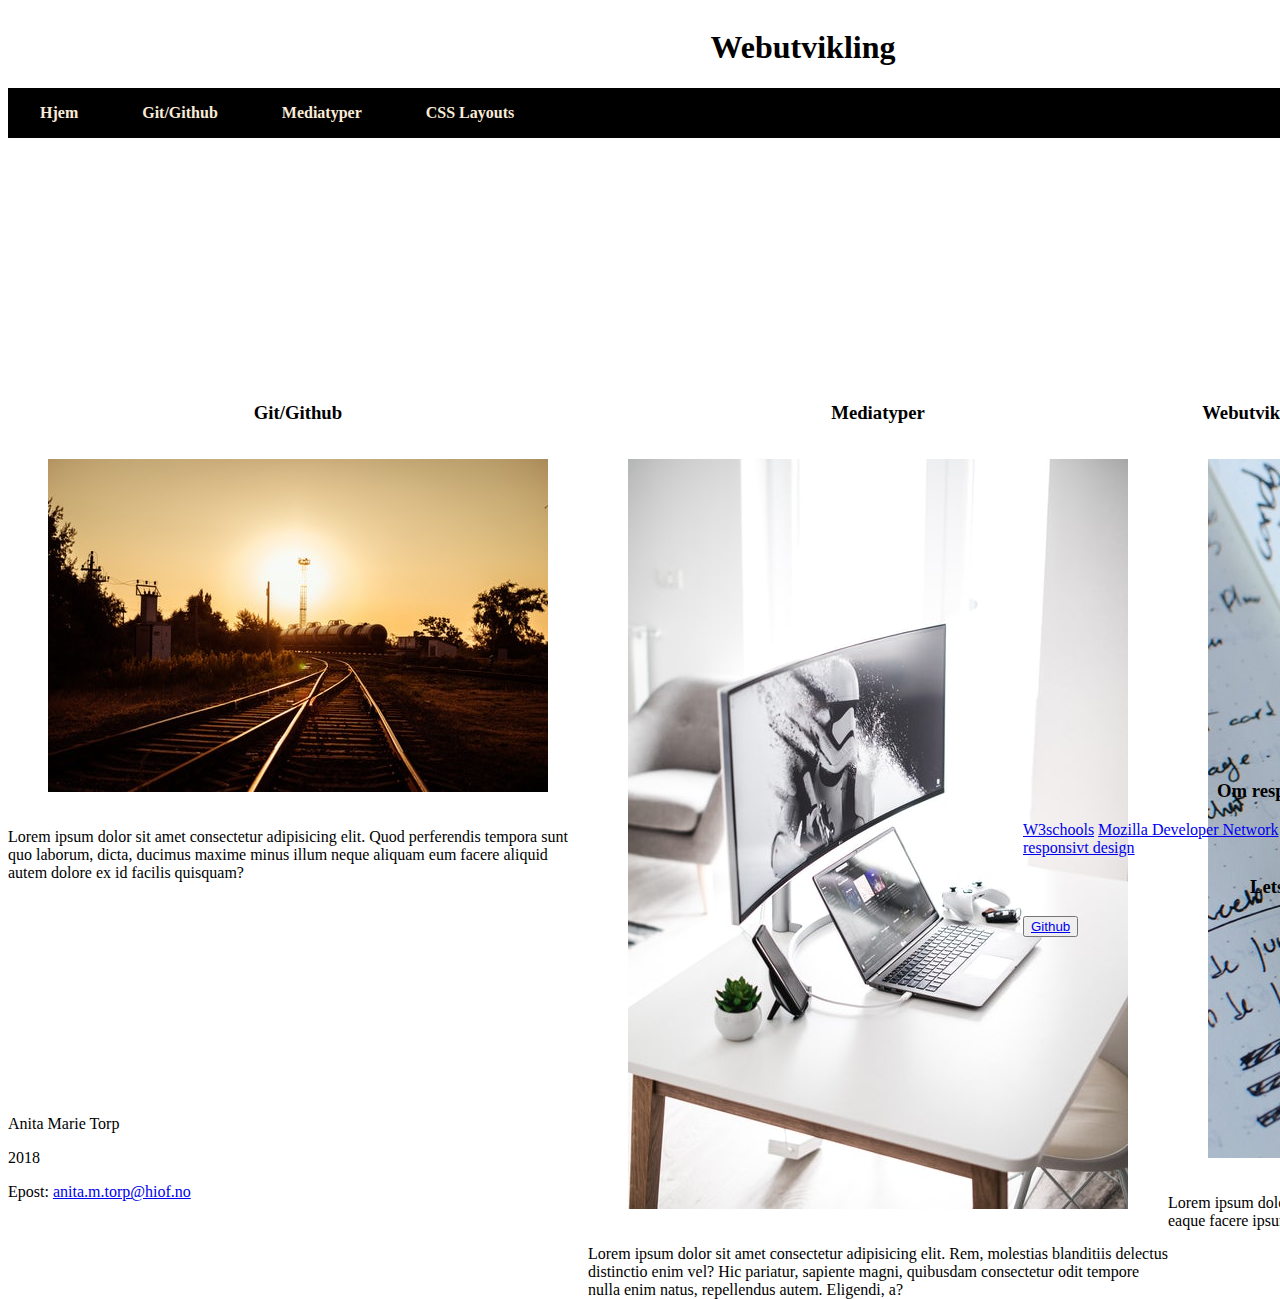
==== oblig2/index.html @ 523c4edc "Initial commit" ====
<!DOCTYPE html>
<html lang="nb">
<head>
    <meta charset="UTF-8">
    <meta name="viewport" content="width=device-width, initial-scale=1.0">
    <meta http-equiv="X-UA-Compatible" content="ie=edge">
    <link rel="stylesheet" media="print" href="print.css">
    <link rel="stylesheet" media = "all" href="stil.css" type="text/css">

    <title>webutvikling</title>
</head>
<body>
    <div id ="maincontainer">
        <header>
            <h1>Webutvikling</h1>
            <nav>
                <a href="index.html">Hjem</a>
                <a href="oblig2/git.html">Git/Github</a>
                <a href="oblig2/mediatyper.html">Mediatyper</a>
                <a href="oblig2/layouts.html">CSS Layouts</a>
            </nav>
        </header>

            <main>
                <article class = "forsideArtikkel">
                    <h3>Git/Github</h3>
                    <figure>
                        <img src="../bilder/git.jpg" alt="Bilde av git">
                    </figure>
                    <p>Lorem ipsum dolor sit amet consectetur adipisicing elit. Quod perferendis tempora sunt quo laborum, dicta, ducimus maxime minus illum neque aliquam eum facere aliquid autem dolore ex id facilis quisquam?</p>
                </article>

                <article class = "forsideArtikkel">
                    <h3>Mediatyper</h3>
                    <figure>
                        <img src="../bilder/mediatyper.jpg" alt="Bilde av mediatyper">
                    </figure>
                    <p>Lorem ipsum dolor sit amet consectetur adipisicing elit. Rem, molestias blanditiis delectus distinctio enim vel? Hic pariatur, sapiente magni, quibusdam consectetur odit tempore nulla enim natus, repellendus autem. Eligendi, a?</p>
                </article>

                <article class = "forsideArtikkel">
                    <h3>CSS Layouts</h3>
                    <figure>
                        <img src="../bilder/layout.jpg" alt="Bilde av skisse">
                    </figure>
                    <p>Lorem ipsum dolor sit amet consectetur adipisicing elit. Culpa sequi modi nobis, optio id accusamus eius alias expedita labore nemo neque ex nisi excepturi iure in impedit, eaque facere ipsum?</p>
                </article>
            </main>

            <aside>
                <section>
                    <h3>Webutvikling på youtube</h3>
                    <iframe width="560" height="315" src="https://www.youtube.com/embed/Zftx68K-1D4" frameborder="0" allow="autoplay; encrypted-media" allowfullscreen></iframe>
                </section>

                <section>
                    <h3>Om responsivt design</h3>
                    <a href="https://www.w3schools.com/html/html_responsive.asp">W3schools</a>
                    <a href="https://developer.mozilla.org/en-US/docs/Web/Apps/Progressive/Responsive/responsive_design_building_blocks">Mozilla Developer Network</a>
                    <a href="https://developers.google.com/web/fundamentals/design-and-ux/responsive/">Google Developers</a>
                    <a href="https://internetingishard.com/html-and-css/responsive-design/">Tutorial</a>
                    <a href="https://www.invisionapp.com/inside-design/examples-responsive-web-design/">Eksempler på responsivt design</a>
                </section>
                <section>
                    <h3>Lets google it</h3>
                    <button><a href="https://www.google.no/search?q=github&oq=github&aqs=chrome..69i57j0l5.1792j0j8&sourceid=chrome&ie=UTF-8">Github</a></button>
                </section>
            </aside>
        </div>

        <footer>
            <p>Anita Marie Torp</p>
            <time datetime= "2018">2018</time>
            <p>Epost: <a href="mailto:anita.m.torp@hiof.no">anita.m.torp@hiof.no</a></p>  
        </footer>
</body>
</html>
---- oblig2/stil.css ----
* {
    box-sizing: border-box;
}

body {
    max-width: 80%;
}

#maincontainer {
    display: grid;
    grid-template-columns: 1fr 2fr 1fr;
    grid-gap: 15px;
    grid-template-rows: 33% 33% 33%;
    align-content: */

}

header {
    grid-column: 1/-1;
    background-image:url(bilder/bakgrunn.jpg);
    background-repeat: no-repeat;
    background-size: 100%;
}

aside {
    display: flex;
    flex-direction: column;
}

h1 {
    display: flex;
    justify-content: center;
}

h3 {
    display: flex;
    justify-content: center;
}

Nav {
    display: flex;
    justify-content: flex-start;
    background-color: #000;
}

nav a {
    color: antiquewhite;
    font-weight: 600;
    text-decoration: none;
    padding: 1em 2em;
}

figure {
    size: 80%;
}

img {
    size: 100%;
}

main {
    max-width: 1000px;
    display: flex;
    flex-direction: row;
}
.forsideArtikkel {
    display: flex;
    flex-direction: column;

}
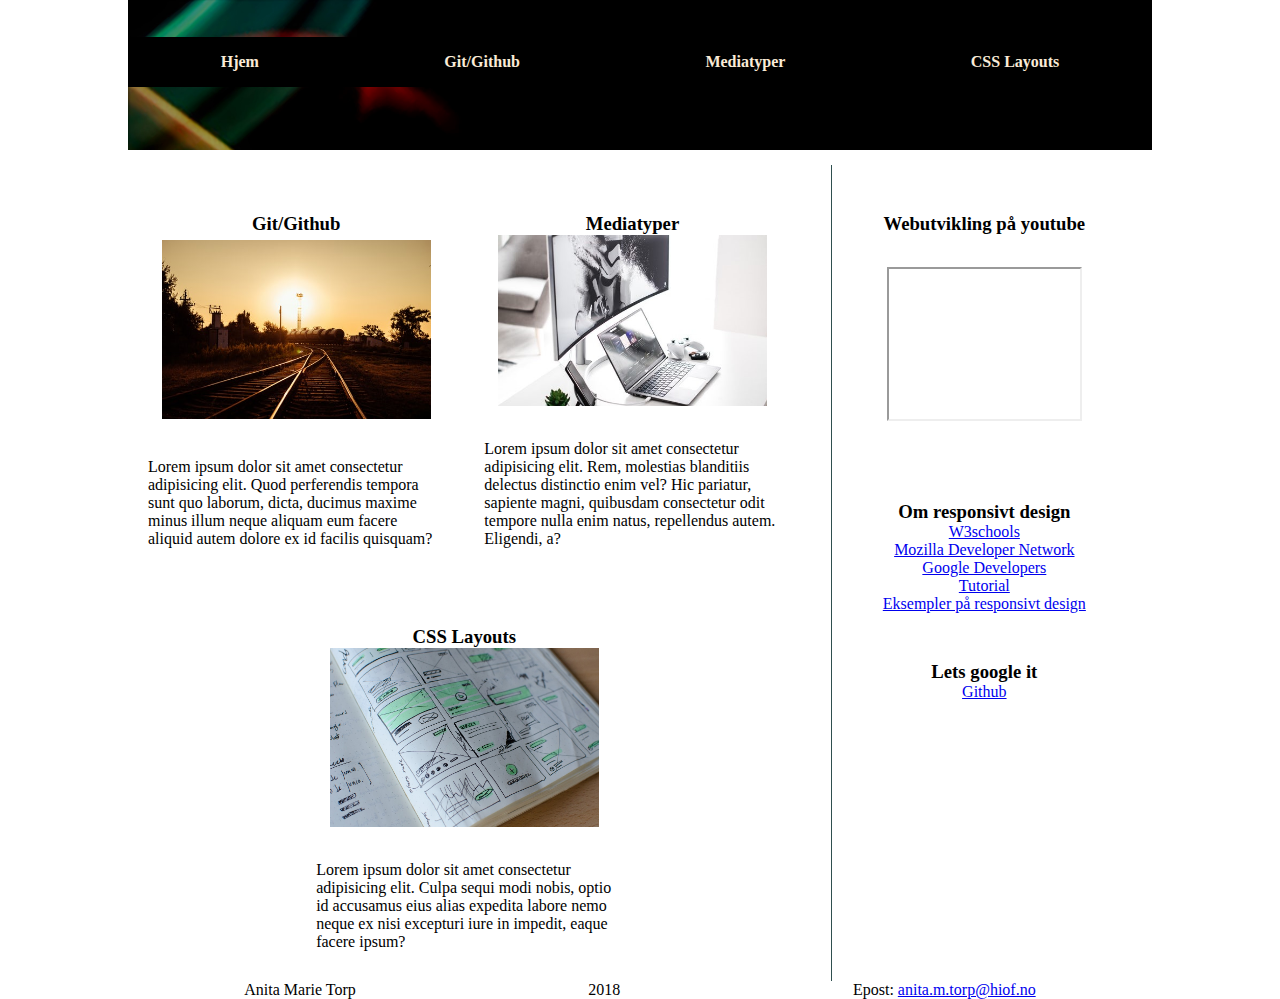
==== commit 333038aa: "Endringer stil." ====
--- a/oblig2/index.html
+++ b/oblig2/index.html
@@ -24,7 +24,7 @@
             <main>
                 <article class = "forsideArtikkel">
                     <h3>Git/Github</h3>
-                    <figure>
+                    <figure class = "forsideArtikkelBilder">
                         <img src="../bilder/git.jpg" alt="Bilde av git">
                     </figure>
                     <p>Lorem ipsum dolor sit amet consectetur adipisicing elit. Quod perferendis tempora sunt quo laborum, dicta, ducimus maxime minus illum neque aliquam eum facere aliquid autem dolore ex id facilis quisquam?</p>
@@ -32,7 +32,7 @@
 
                 <article class = "forsideArtikkel">
                     <h3>Mediatyper</h3>
-                    <figure>
+                    <figure class = "forsideArtikkelBilder">
                         <img src="../bilder/mediatyper.jpg" alt="Bilde av mediatyper">
                     </figure>
                     <p>Lorem ipsum dolor sit amet consectetur adipisicing elit. Rem, molestias blanditiis delectus distinctio enim vel? Hic pariatur, sapiente magni, quibusdam consectetur odit tempore nulla enim natus, repellendus autem. Eligendi, a?</p>
@@ -40,7 +40,7 @@
 
                 <article class = "forsideArtikkel">
                     <h3>CSS Layouts</h3>
-                    <figure>
+                    <figure class = "forsideArtikkelBilder">
                         <img src="../bilder/layout.jpg" alt="Bilde av skisse">
                     </figure>
                     <p>Lorem ipsum dolor sit amet consectetur adipisicing elit. Culpa sequi modi nobis, optio id accusamus eius alias expedita labore nemo neque ex nisi excepturi iure in impedit, eaque facere ipsum?</p>
@@ -48,12 +48,12 @@
             </main>
 
             <aside>
-                <section>
+                <section class = "asideSection">
                     <h3>Webutvikling på youtube</h3>
-                    <iframe width="560" height="315" src="https://www.youtube.com/embed/Zftx68K-1D4" frameborder="0" allow="autoplay; encrypted-media" allowfullscreen></iframe>
+                    <iframe  src="https://www.youtube.com/embed/Zftx68K-1D4" frameborder="10" allow="autoplay; encrypted-media" allowfullscreen></iframe>
                 </section>
 
-                <section>
+                <section class = "asideSection">
                     <h3>Om responsivt design</h3>
                     <a href="https://www.w3schools.com/html/html_responsive.asp">W3schools</a>
                     <a href="https://developer.mozilla.org/en-US/docs/Web/Apps/Progressive/Responsive/responsive_design_building_blocks">Mozilla Developer Network</a>
@@ -61,16 +61,16 @@
                     <a href="https://internetingishard.com/html-and-css/responsive-design/">Tutorial</a>
                     <a href="https://www.invisionapp.com/inside-design/examples-responsive-web-design/">Eksempler på responsivt design</a>
                 </section>
-                <section>
+                <section class = "asideSection"> 
                     <h3>Lets google it</h3>
-                    <button><a href="https://www.google.no/search?q=github&oq=github&aqs=chrome..69i57j0l5.1792j0j8&sourceid=chrome&ie=UTF-8">Github</a></button>
+                    <a href="https://www.google.no/search?q=github&oq=github&aqs=chrome..69i57j0l5.1792j0j8&sourceid=chrome&ie=UTF-8">Github</a>
                 </section>
             </aside>
         </div>
 
         <footer>
             <p>Anita Marie Torp</p>
-            <time datetime= "2018">2018</time>
+            <p><time datetime= "2018">2018</time></p> 
             <p>Epost: <a href="mailto:anita.m.torp@hiof.no">anita.m.torp@hiof.no</a></p>  
         </footer>
 </body>
--- a/oblig2/stil.css
+++ b/oblig2/stil.css
@@ -1,5 +1,6 @@
 * {
     box-sizing: border-box;
+    margin: 0 auto;
 }
 
 body {
@@ -8,23 +9,42 @@
 
 #maincontainer {
     display: grid;
-    grid-template-columns: 1fr 2fr 1fr;
+    grid-template-columns: 2fr 1fr;
     grid-gap: 15px;
-    grid-template-rows: 33% 33% 33%;
-    align-content: */
+    grid-template-rows: auto minmax(150px 200px) 50px;
 
 }
 
 header {
     grid-column: 1/-1;
-    background-image:url(bilder/bakgrunn.jpg);
+    width: 100%;
+    height: 150px;
+    background-image:url(../bilder/bakgrunn.jpg);
     background-repeat: no-repeat;
     background-size: 100%;
 }
 
 aside {
+    grid-column: 2/-1;
+    grid-row: auto; 
     display: flex;
     flex-direction: column;
+    border-left: solid darkslategray 1px;
+
+}
+.asideSection {
+    display: flex;
+    flex-direction: column;
+    margin-top: 3rem;
+    margin-left: auto;
+    margin-right: auto;
+    justify-content: space-between;
+    width: 80%;
+}
+
+section> iframe {
+    width: 80%;
+    margin: 2rem auto;
 }
 
 h1 {
@@ -41,30 +61,58 @@
     display: flex;
     justify-content: flex-start;
     background-color: #000;
+    width: 100%;
 }
 
 nav a {
+    display: flex;
+    justify-content: flex-start;
     color: antiquewhite;
     font-weight: 600;
     text-decoration: none;
     padding: 1em 2em;
 }
 
-figure {
-    size: 80%;
-}
+main {
+    grid-column: 1/2;
+    display: flex;
+    flex-wrap: wrap;
+    flex-direction: row;
+    justify-content: space-between;
 
-img {
-    size: 100%;
-}
 
-main {
-    max-width: 1000px;
-    display: flex;
-    flex-direction: row;
 }
 .forsideArtikkel {
     display: flex;
     flex-direction: column;
+    max-width: 50%;
+    justify-content: space-between;
+    margin-top: 3rem;
 
-}+}
+
+.forsideArtikkelBilder {
+    width: 80%;
+}
+
+article p {
+    padding: 30px 20px;
+}
+
+article figure {
+    width: 80%;
+}
+
+figure>img {
+    width: 100%;
+}
+
+footer {
+    grid-column: 1/-1;
+    display: flex;
+    justify-content: space-around;
+
+}
+
+
+
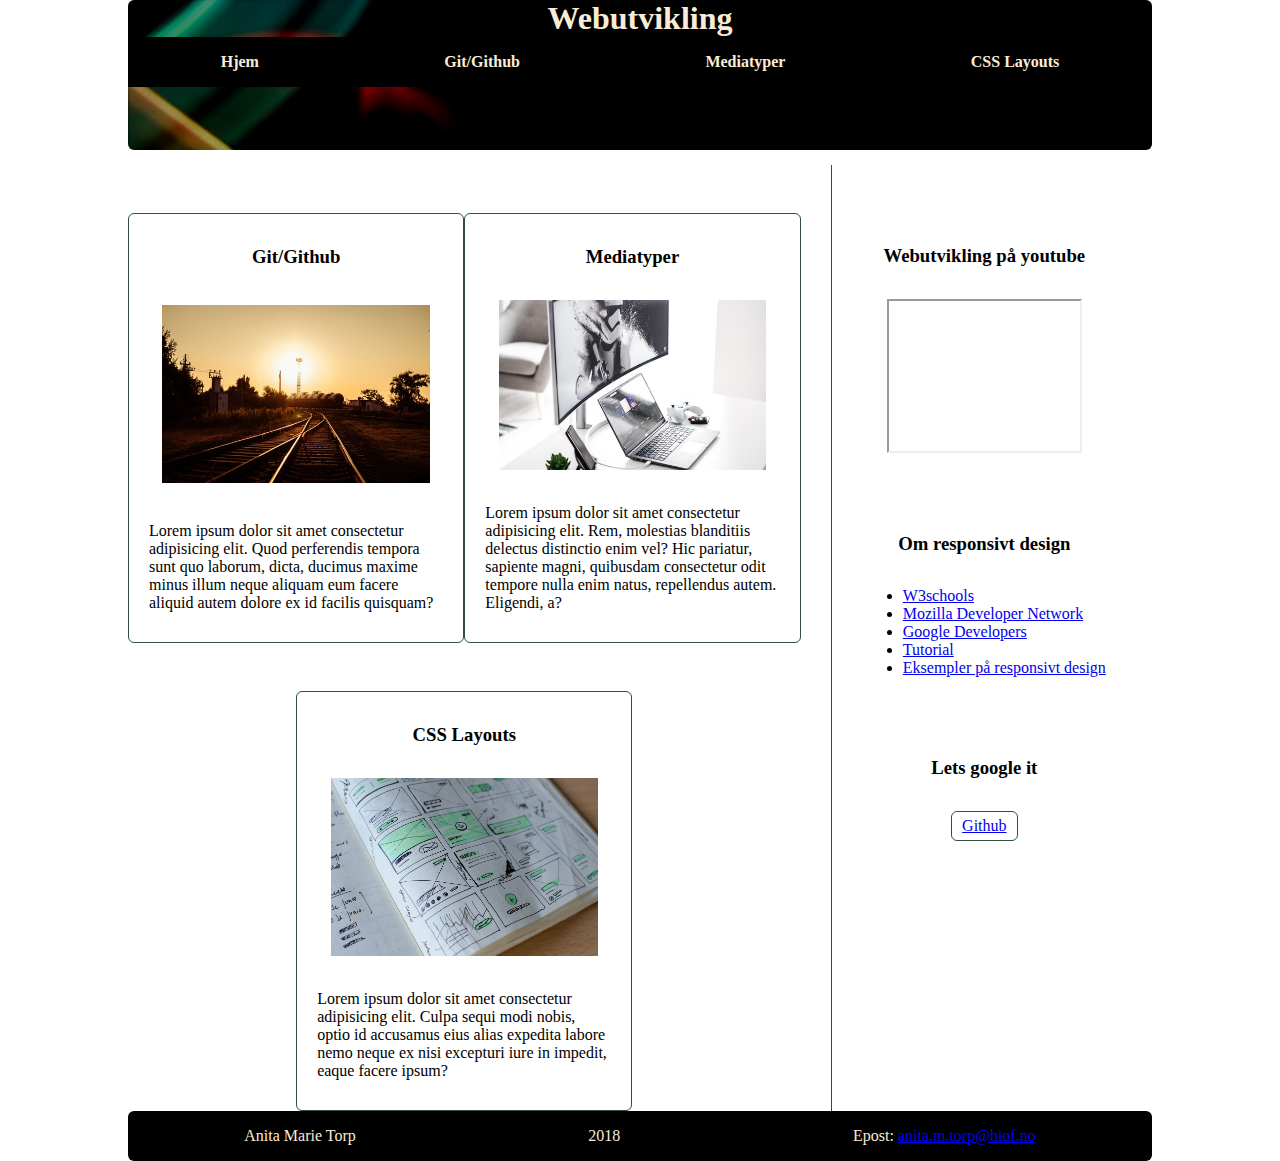
==== commit 9dd521a7: "Mer stiling" ====
--- a/oblig2/index.html
+++ b/oblig2/index.html
@@ -55,12 +55,15 @@
 
                 <section class = "asideSection">
                     <h3>Om responsivt design</h3>
-                    <a href="https://www.w3schools.com/html/html_responsive.asp">W3schools</a>
-                    <a href="https://developer.mozilla.org/en-US/docs/Web/Apps/Progressive/Responsive/responsive_design_building_blocks">Mozilla Developer Network</a>
-                    <a href="https://developers.google.com/web/fundamentals/design-and-ux/responsive/">Google Developers</a>
-                    <a href="https://internetingishard.com/html-and-css/responsive-design/">Tutorial</a>
-                    <a href="https://www.invisionapp.com/inside-design/examples-responsive-web-design/">Eksempler på responsivt design</a>
+                    <ul>
+                        <li><a href="https://www.w3schools.com/html/html_responsive.asp">W3schools</a></li>
+                        <li><a href="https://developer.mozilla.org/en-US/docs/Web/Apps/Progressive/Responsive/responsive_design_building_blocks">Mozilla Developer Network</a></li> 
+                        <li><a href="https://developers.google.com/web/fundamentals/design-and-ux/responsive/">Google Developers</a></li> 
+                        <li><a href="https://internetingishard.com/html-and-css/responsive-design/">Tutorial</a></li> 
+                        <li><a href="https://www.invisionapp.com/inside-design/examples-responsive-web-design/">Eksempler på responsivt design</a></li> 
+                    </ul>
                 </section>
+
                 <section class = "asideSection"> 
                     <h3>Lets google it</h3>
                     <a href="https://www.google.no/search?q=github&oq=github&aqs=chrome..69i57j0l5.1792j0j8&sourceid=chrome&ie=UTF-8">Github</a>
--- a/oblig2/stil.css
+++ b/oblig2/stil.css
@@ -22,6 +22,7 @@
     background-image:url(../bilder/bakgrunn.jpg);
     background-repeat: no-repeat;
     background-size: 100%;
+    border-radius: 6px;
 }
 
 aside {
@@ -42,31 +43,40 @@
     width: 80%;
 }
 
+section>a{
+    padding: 5px 10px;
+    border: solid darkslategray 1px;
+    border-radius: 6px 6px;
+}
+
 section> iframe {
     width: 80%;
-    margin: 2rem auto;
+    margin: 0 auto;
 }
 
 h1 {
     display: flex;
     justify-content: center;
+    color: antiquewhite;
+    padding: 3rem auto;
 }
 
 h3 {
     display: flex;
     justify-content: center;
+    margin: 2rem 0;
 }
 
-Nav {
+header nav {
     display: flex;
     justify-content: flex-start;
     background-color: #000;
     width: 100%;
 }
 
-nav a {
-    display: flex;
-    justify-content: flex-start;
+nav>a {
+   /* display: flex;
+    justify-content: flex-start;*/
     color: antiquewhite;
     font-weight: 600;
     text-decoration: none;
@@ -88,6 +98,9 @@
     max-width: 50%;
     justify-content: space-between;
     margin-top: 3rem;
+    border: solid 1px darkslategray;
+    border-radius: 6px;
+    
 
 }
 
@@ -111,8 +124,14 @@
     grid-column: 1/-1;
     display: flex;
     justify-content: space-around;
+    background-color: #000;
+    color: antiquewhite;
+    height: 50px;
+    border-radius: 6px;
 
 }
 
+footer>p {
+    margin: auto 0;
+}
 
-
